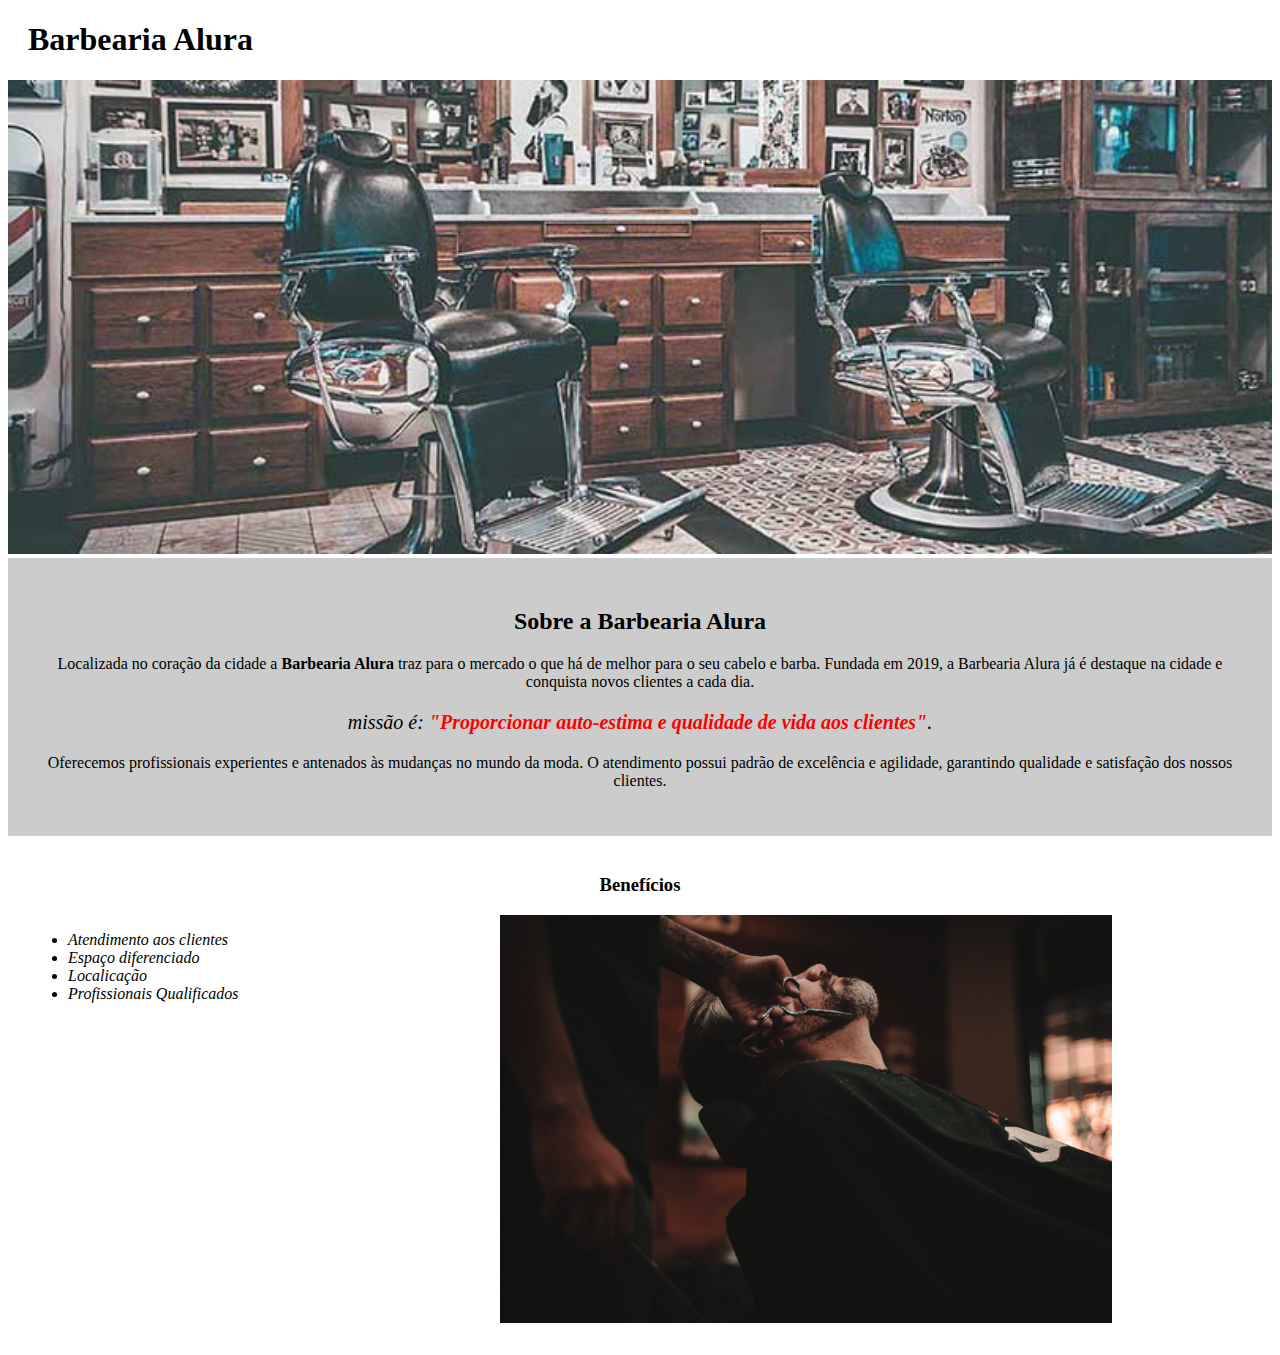
==== index.html @ b8f76104 "Commit inicial" ====
<!DOCTYPE html>
<html lang="pt-br">
    <head>
        <meta charset="UTF-8">
        <title>Barbearia Alura</title>
        <link rel="stylesheet" type="text/css" href="_css/index.css">
    </head>
    <body>
        <header>
            <h1 class="titulo-principal">Barbearia Alura</h1>
        </header>
        <img src="_imagens/banner.jpg"; id="banner";>

        <div class="principal">
            <h2 class="titulo-centralizado">Sobre a Barbearia Alura</h2>

            <p>Localizada no coração da cidade a <strong>Barbearia Alura</strong> traz para o mercado o que há de melhor para o seu cabelo e barba. Fundada em 2019, a Barbearia Alura já é destaque na cidade e conquista novos clientes a cada dia.</p>

            <p id="missao"><em>missão é: <strong>"Proporcionar auto-estima e qualidade de vida aos clientes"</strong>.</em></p>

            <p>Oferecemos profissionais experientes e antenados às mudanças no mundo da moda. O atendimento possui padrão de excelência e agilidade, garantindo qualidade e satisfação dos nossos clientes.</p>
        </div>
        <div class="beneficios">
            <h3 class="titulo-centralizado">Benefícios</h3>

            <ul>
                <li class="itens">Atendimento aos clientes</li>
                <li class="itens">Espaço diferenciado</li>
                <li class="itens">Localicação</li>
                <li class="itens">Profissionais Qualificados</li>
            </ul>

            <img src="_imagens/beneficios.jpg"; class="imagembeneficios">

        </div>
    </body>
</html>
---- _css/index.css ----
#banner {
    width: 100%;
}

.principal {
    background-color: #cccccc;
    padding: 30px;
}

.titulo-principal {
    padding-left: 20px;
}

.titulo-centralizado {
    text-align: center;
}

p {
    text-align: center;

}

#missao {
    font-size: 20px;
}

em strong {
    color: #FF0000;
}

.itens {
    font-style: italic;
}

.beneficios {
    background: white;
    padding: 20px;
}

ul {
    display: inline-block;
    vertical-align: top;
    width: 20%;
    margin-right: 15%;
}

.imagembeneficios {
    width: 50%;
}
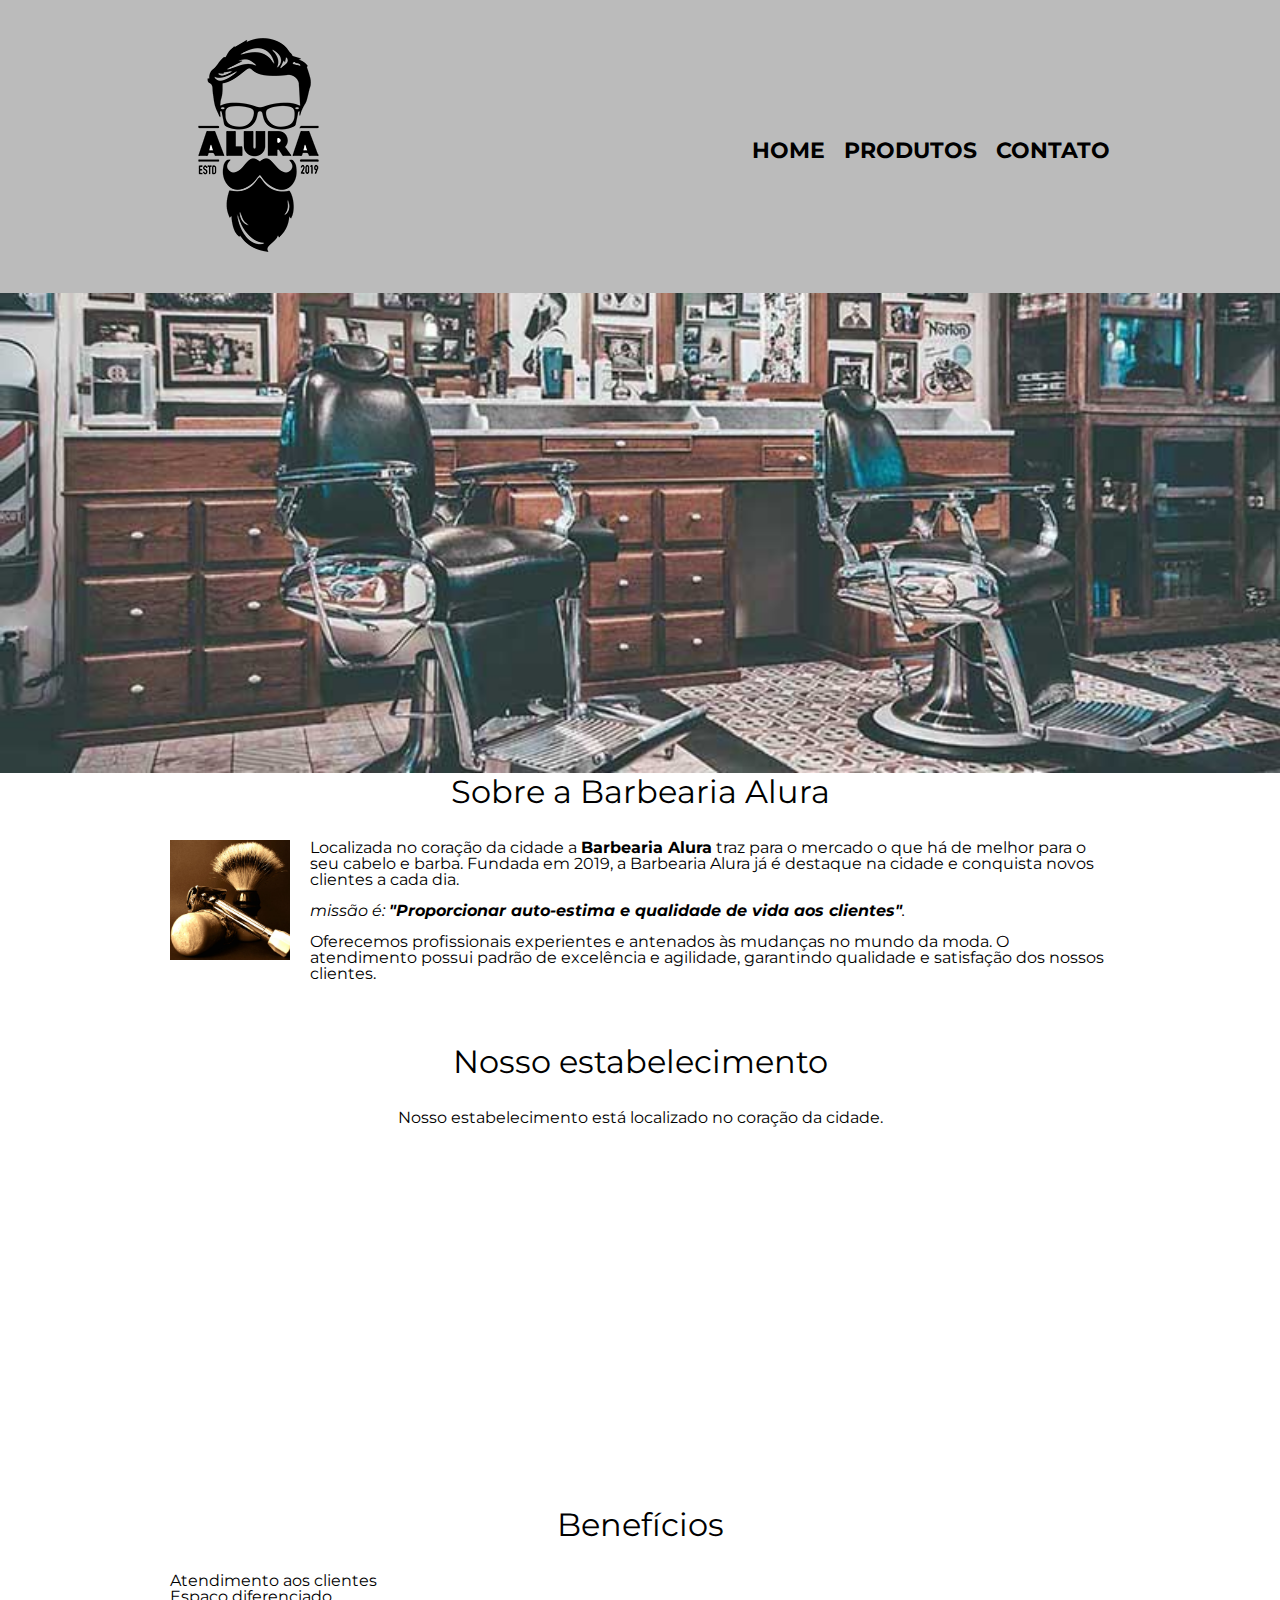
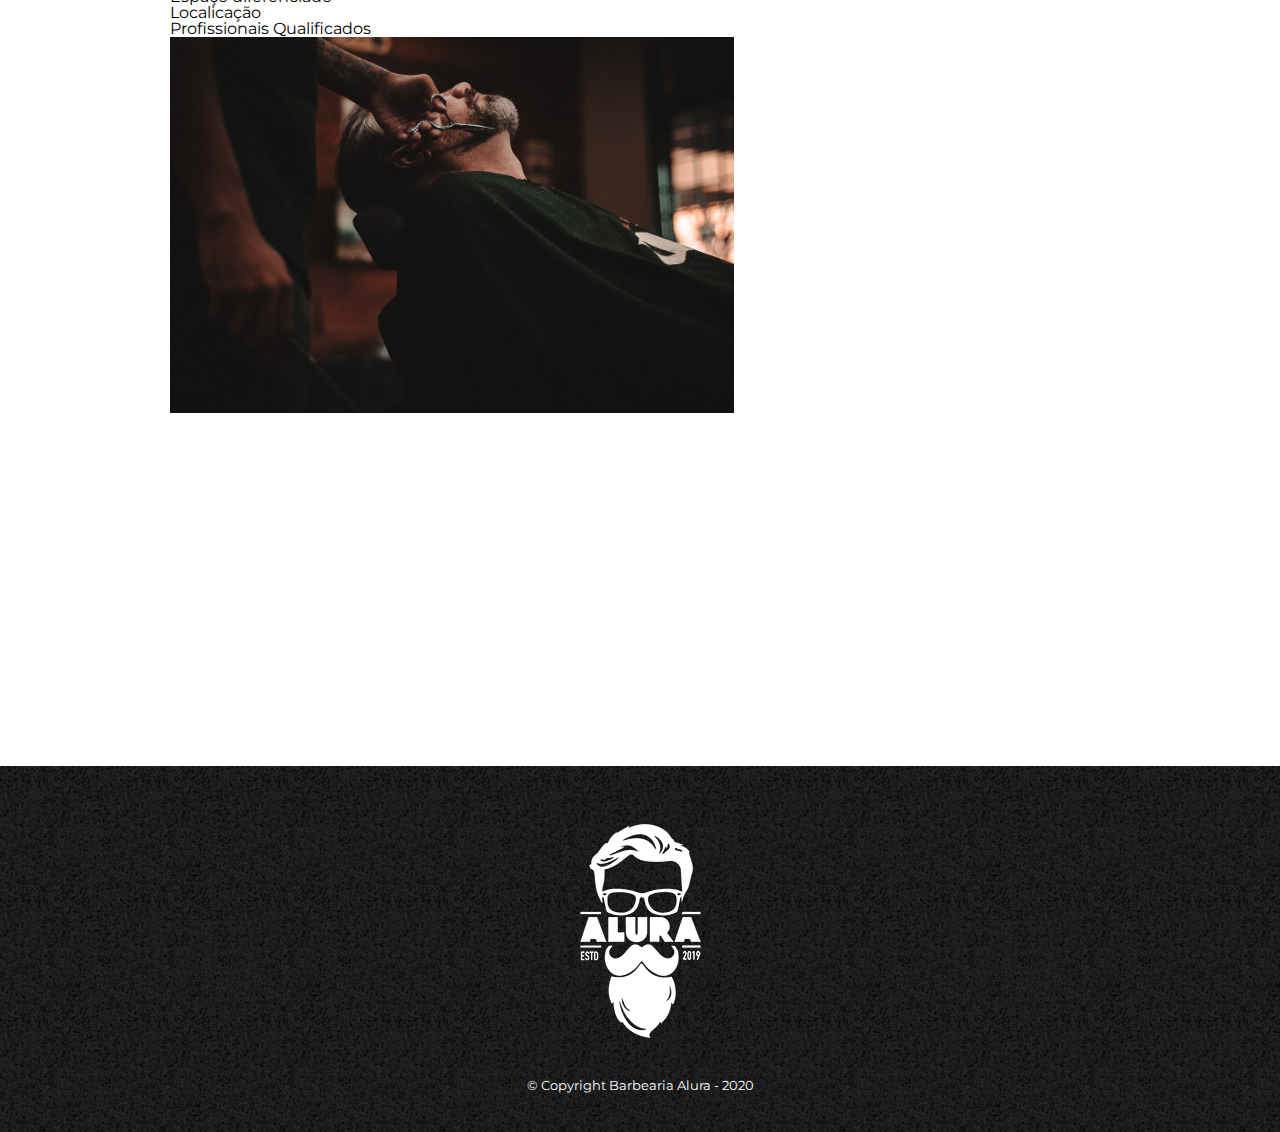
==== commit 601c0ff6: "inserido mapa e video" ====
--- a/index.html
+++ b/index.html
@@ -3,35 +3,68 @@
     <head>
         <meta charset="UTF-8">
         <title>Barbearia Alura</title>
-        <link rel="stylesheet" type="text/css" href="_css/index.css">
+        <link rel="stylesheet" href="_css/reset.css">
+        <link href="https://fonts.googleapis.com/css?family=Montserrat&display=swap" rel="stylesheet">
+        <link rel="stylesheet" href="_css/style.css">
     </head>
     <body>
         <header>
-            <h1 class="titulo-principal">Barbearia Alura</h1>
+            <div class="caixa">
+            <h1><img src="_imagens/logo.png"></h1>
+
+            <nav>
+                <ul>
+                    <li><a href="index.html">Home</a></li>
+                    <li><a href="produtos.html">Produtos</a></li>
+                    <li><a href="contato.html">Contato</a></li>
+                </ul>
+            </nav>
+            </div>
         </header>
-        <img src="_imagens/banner.jpg"; id="banner";>
 
-        <div class="principal">
-            <h2 class="titulo-centralizado">Sobre a Barbearia Alura</h2>
+        <img class="banner" src="_imagens/banner.jpg">
 
-            <p>Localizada no coração da cidade a <strong>Barbearia Alura</strong> traz para o mercado o que há de melhor para o seu cabelo e barba. Fundada em 2019, a Barbearia Alura já é destaque na cidade e conquista novos clientes a cada dia.</p>
+        <main>
+            <section class="principal">
+                <h2 class="titulo-principal">Sobre a Barbearia Alura</h2>
 
-            <p id="missao"><em>missão é: <strong>"Proporcionar auto-estima e qualidade de vida aos clientes"</strong>.</em></p>
+                <img class="utensilios" src="_imagens/utensilios.jpg" alt="Utensilios de um barbeiro">
 
-            <p>Oferecemos profissionais experientes e antenados às mudanças no mundo da moda. O atendimento possui padrão de excelência e agilidade, garantindo qualidade e satisfação dos nossos clientes.</p>
-        </div>
-        <div class="beneficios">
-            <h3 class="titulo-centralizado">Benefícios</h3>
+                <p>Localizada no coração da cidade a <strong>Barbearia Alura</strong> traz para o mercado o que há de melhor para o seu cabelo e barba. Fundada em 2019, a Barbearia Alura já é destaque na cidade e conquista novos clientes a cada dia.</p>
 
-            <ul>
-                <li class="itens">Atendimento aos clientes</li>
-                <li class="itens">Espaço diferenciado</li>
-                <li class="itens">Localicação</li>
-                <li class="itens">Profissionais Qualificados</li>
-            </ul>
+                <p id="missao"><em>missão é: <strong>"Proporcionar auto-estima e qualidade de vida aos clientes"</strong>.</em></p>
 
-            <img src="_imagens/beneficios.jpg"; class="imagembeneficios">
+                <p>Oferecemos profissionais experientes e antenados às mudanças no mundo da moda. O atendimento possui padrão de excelência e agilidade, garantindo qualidade e satisfação dos nossos clientes.</p>
+            </section>
 
-        </div>
+            <section class="mapa">
+                <h3 class="titulo-principal">Nosso estabelecimento</h3>
+                <p>Nosso estabelecimento está localizado no coração da cidade.</p>
+
+                <iframe src="https://www.google.com/maps/embed?pb=!1m18!1m12!1m3!1d3656.4484607118548!2d-46.63246469999999!3d-23.5882443!2m3!1f0!2f0!3f0!3m2!1i1024!2i768!4f13.1!3m3!1m2!1s0x94ce5a2b2ed7f3a1%3A0xab35da2f5ca62674!2sCaelum!5e0!3m2!1spt-BR!2sbr!4v1579297814227!5m2!1spt-BR!2sbr" width="100%" height="300px" frameborder="0" style="border:0;" allowfullscreen=""></iframe>
+            </section>
+
+            <section class="beneficios">
+                <h3 class="titulo-principal">Benefícios</h3>
+
+                <ul>
+                    <li class="itens">Atendimento aos clientes</li>
+                    <li class="itens">Espaço diferenciado</li>
+                    <li class="itens">Localicação</li>
+                    <li class="itens">Profissionais Qualificados</li>
+                </ul>
+
+                <img src="_imagens/beneficios.jpg"; class="imagembeneficios">
+
+                <div class="video">
+                    <iframe width="560" height="315" src="https://www.youtube.com/embed/wcVVXUV0YUY" frameborder="0" allow="accelerometer; autoplay; encrypted-media; gyroscope; picture-in-picture" allowfullscreen></iframe>
+                </div>
+
+            </section>
+        </main>
+        <footer>
+            <img src="_imagens/logo-branco.png">
+            <p class="copyright">&copy Copyright Barbearia Alura - 2020</p>
+        </footer>
     </body>
 </html>--- a/_css/style.css
+++ b/_css/style.css
@@ -0,0 +1,207 @@
+body {
+    font-family: 'Montserrat', sans-serif;
+}
+
+header {
+    background-color: #bbbbbb;
+    padding: 20px 0 20px 0;
+}
+
+.caixa {
+    width: 940px;
+    position: relative;
+    margin: 0 auto 0 auto;
+}
+
+nav {
+    position: absolute;
+    top: 120px;
+    right: 0px;
+}
+
+nav li {
+    display: inline;
+    margin: 0 0 0 15px;
+}
+
+nav a {
+    text-transform: uppercase;
+    color: #000000;
+    font-weight: bold;
+    font-size: 22px;
+    text-decoration: none;
+}
+
+nav a:hover {
+    text-decoration: underline;
+    color: #c78c19;
+}
+
+.produtos {
+    width: 940px;
+    margin: 0 auto 0 auto;
+    padding: 50px 0 50px 0;
+}
+
+.produtos li {
+    display: inline-block;
+    text-align: center;
+    width: 30%;
+    vertical-align: top;
+    margin: 0 1.5%;
+    padding: 30px 20px;
+    box-sizing: border-box;
+    border: 2px solid #000000;
+    border-radius: 10px;
+}
+
+.produtos li:hover {
+    border-color: #c78c19;
+}
+
+.produtos li:hover h2{
+    font-size: 34px;
+}
+
+.produtos li:active {
+    border-color: #088c19;
+}
+
+.produtos h2{
+    font-size: 30px;
+    font-weight: bold;
+}
+
+.produto-preco {
+    font-size: 22;
+    font-weight: bold;
+    margin-top: 10px;
+}
+
+.produto-descricao {
+    font-size: 18px;
+}
+
+footer {
+    text-align: center;
+    background: url("../_imagens/bg.jpg");
+    padding: 40px 0 40px 0;
+}
+
+.copyright {
+    font-size: 13px;
+    margin-top: 20px;
+    color: #ffffff;
+}
+
+main {
+    width: 940px;
+    margin: 0 auto;
+}
+
+form {
+    margin: 40px 0;
+}
+
+form label, form legend {
+    display: block;
+    font-size: 20px;
+    margin-bottom: 10px;
+}
+
+.input-padrao {
+    display: block;
+    margin-bottom: 20px;
+    padding: 10px 25px;
+    width: 50%;
+}
+
+.checkbox {
+    margin: 20px 0;
+}
+
+.enviar {
+    width: 40%;
+    padding: 15px 0;
+    background: orange;
+    color: white;
+    font-weight: bold;
+    font-size: 18px;
+    border: none;
+    border-radius: 5px;
+    transition: 1s all;
+    cursor: pointer;
+}
+
+.enviar:hover {
+    background: darkorange;
+    transform: scale(1.2);
+}
+
+table {
+    margin: 20px 0 40px 0;
+}
+
+thead {
+    background: #555555;
+    color: white;
+    font-weight: bold;
+}
+
+td, th{
+    border: 1px solid #000000;
+    padding: 8px 15px;
+}
+
+/* CSS da página inicial */
+.banner {
+    width: 100%;
+}
+
+.titulo-principal {
+    text-align: center;
+    font-size: 2em;
+    margin: 0 0 1em 0;
+    clear: left;
+}
+
+.principal {
+    margin: 0 0 1em 0;
+}
+
+.principal p {
+    margin-bottom: 15px;
+}
+
+.principal strong {
+    font-weight: bold;
+}
+
+.principal em {
+    font-style: italic;
+}
+
+.utensilios {
+    width: 120px;
+    float: left;
+    margin: 0 20px 20px 0;
+}
+
+.imagembeneficios {
+    width: 60%;
+}
+
+.mapa {
+    padding: 3em 0;
+}
+
+.mapa p {
+    margin: 0 0 2em;
+    text-align: center;
+}
+
+.video {
+    width: 560px;
+    margin: 1em auto 1em auto;
+}
+
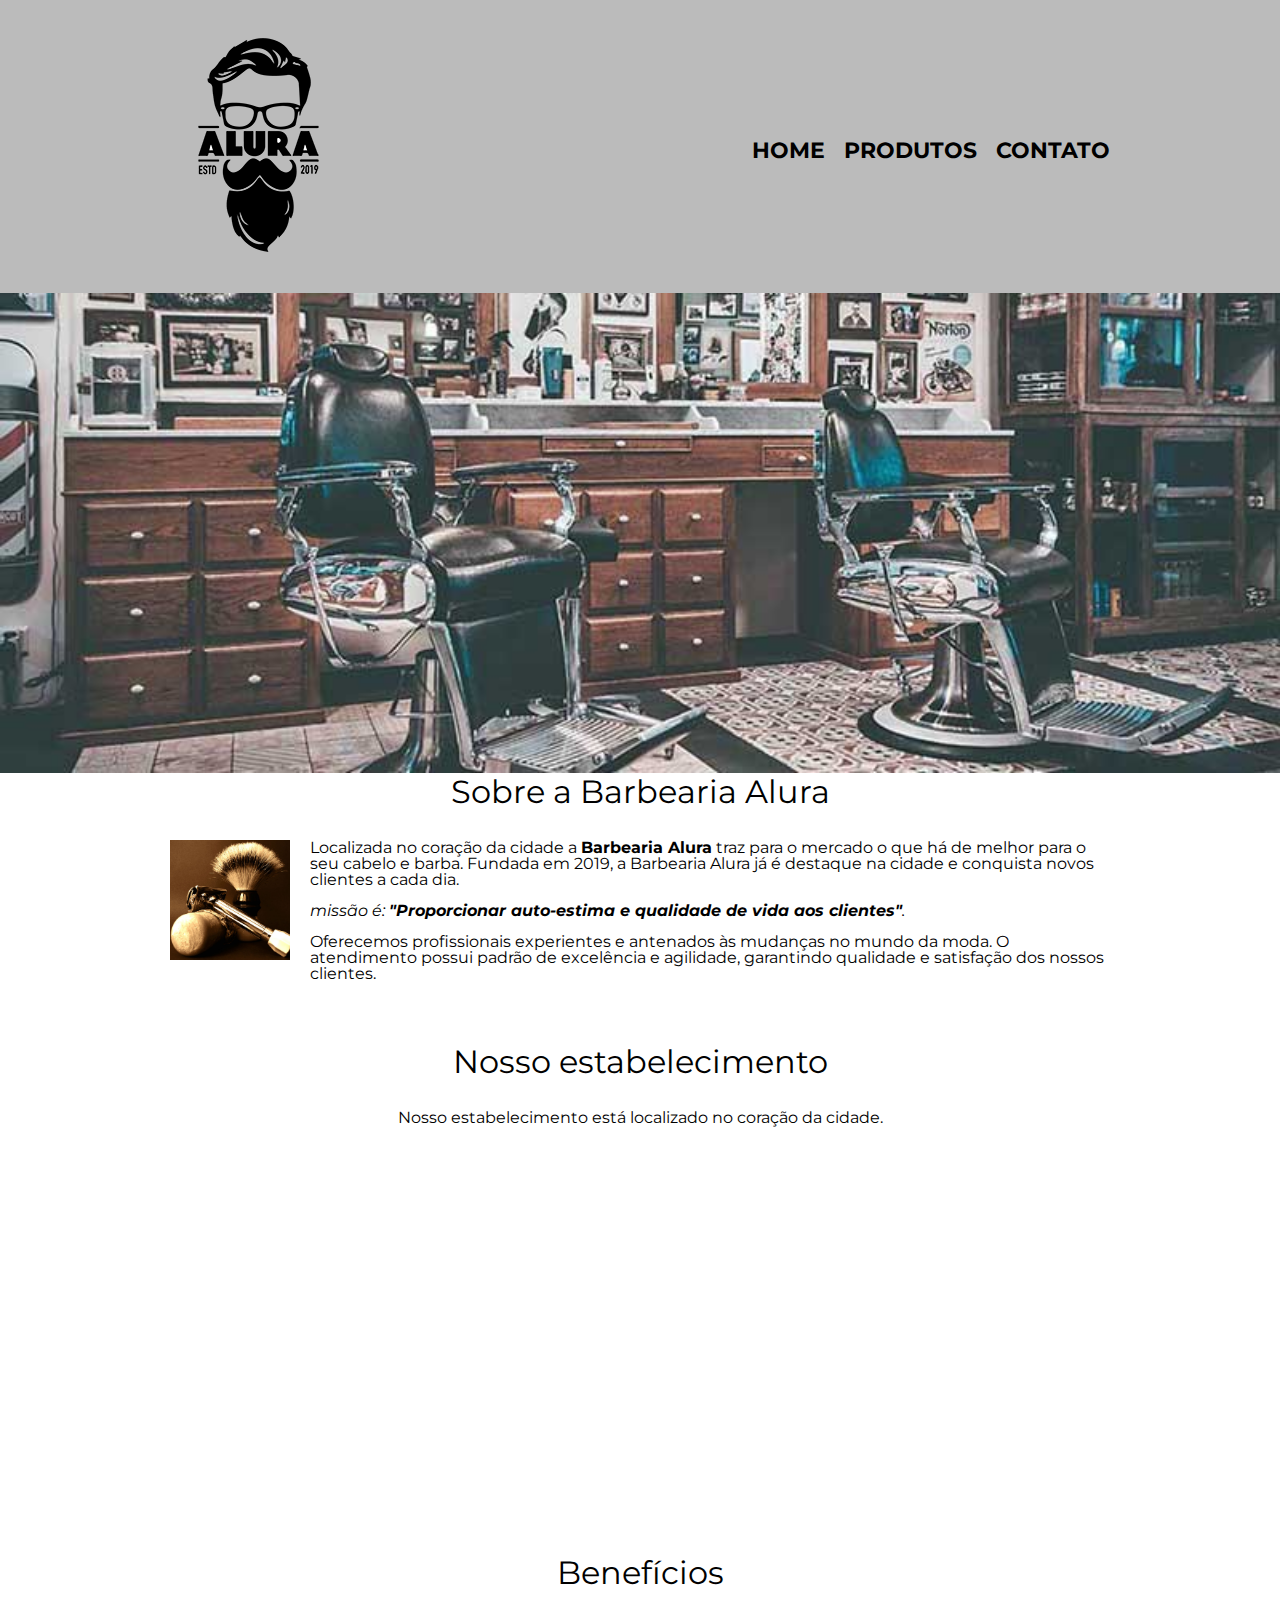
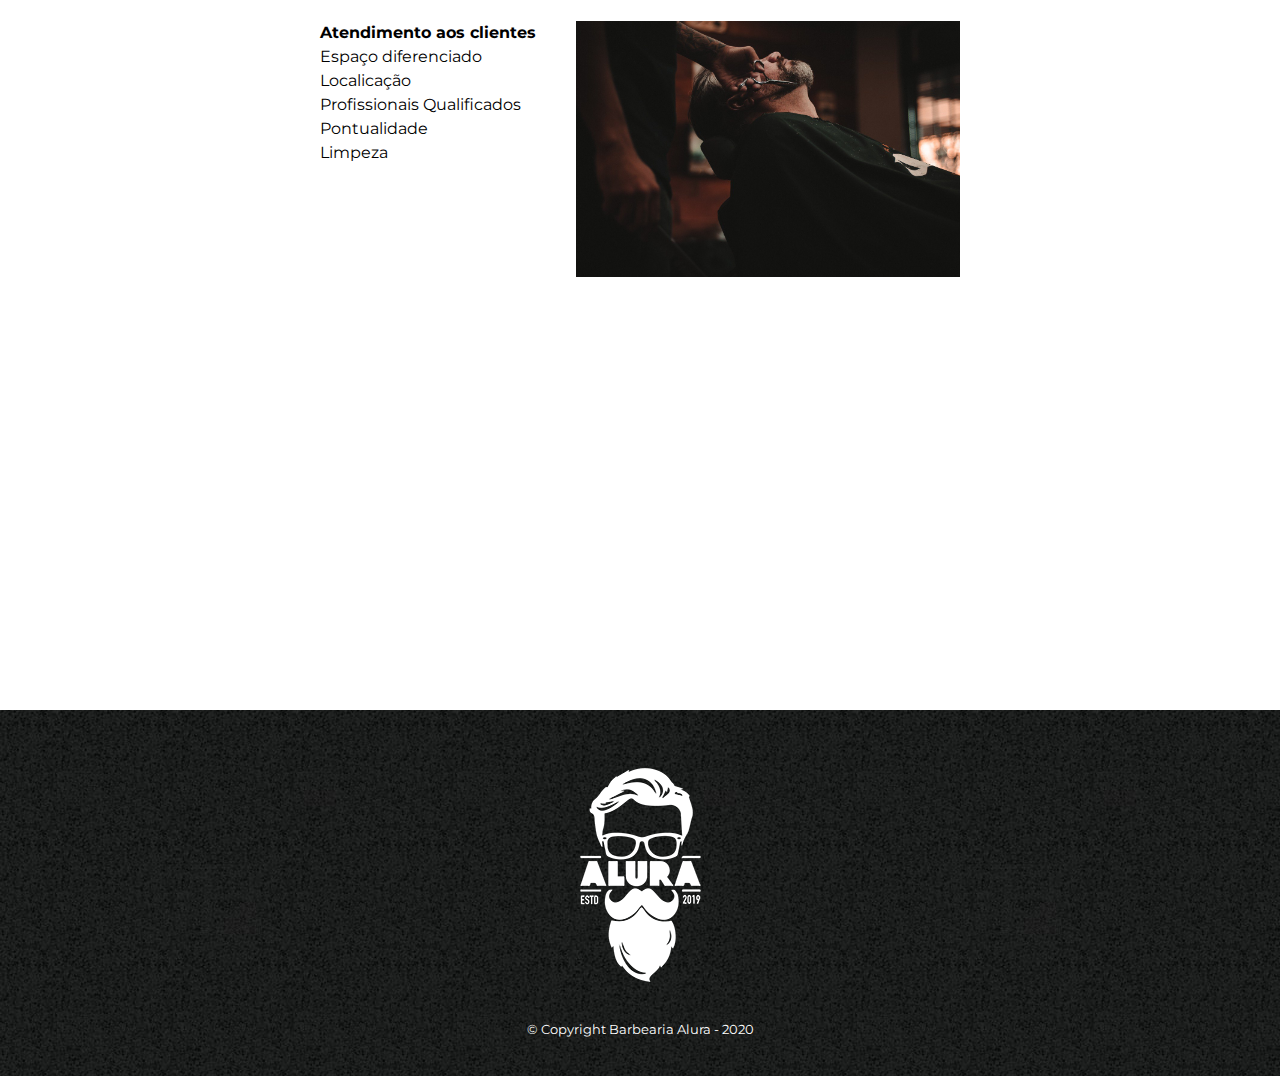
==== commit e3ae7df2: "Centralizada a sessão beneficios" ====
--- a/index.html
+++ b/index.html
@@ -46,16 +46,16 @@
 
             <section class="beneficios">
                 <h3 class="titulo-principal">Benefícios</h3>
-
-                <ul>
-                    <li class="itens">Atendimento aos clientes</li>
-                    <li class="itens">Espaço diferenciado</li>
-                    <li class="itens">Localicação</li>
-                    <li class="itens">Profissionais Qualificados</li>
-                </ul>
-
-                <img src="_imagens/beneficios.jpg"; class="imagembeneficios">
-
+                <div class="conteudo-beneficios">
+                    <ul class="lista-beneficios">
+                        <li class="itens">Atendimento aos clientes</li>
+                        <li class="itens">Espaço diferenciado</li>
+                        <li class="itens">Localicação</li>
+                        <li class="itens">Profissionais Qualificados</li>
+                        <li class="itens">Pontualidade</li>
+                        <li class="itens">Limpeza</li>
+                    </ul><img src="_imagens/beneficios.jpg"; class="imagem-beneficios">
+                </div>
                 <div class="video">
                     <iframe width="560" height="315" src="https://www.youtube.com/embed/wcVVXUV0YUY" frameborder="0" allow="accelerometer; autoplay; encrypted-media; gyroscope; picture-in-picture" allowfullscreen></iframe>
                 </div>
--- a/_css/style.css
+++ b/_css/style.css
@@ -187,14 +187,37 @@
     margin: 0 20px 20px 0;
 }
 
-.imagembeneficios {
-    width: 60%;
-}
-
 .mapa {
     padding: 3em 0;
 }
 
+.beneficios {
+    padding: 3em 0;
+}
+
+.conteudo-beneficios {
+    width: 640px;
+    margin: 0 auto;
+}
+
+.lista-beneficios {
+    width: 40%;
+    display: inline-block;
+    vertical-align: top;
+}
+
+.itens {
+    line-height: 1.5;
+}
+
+.itens:first-child {
+    font-weight: bold;
+}
+
+.imagem-beneficios {
+    width: 60%;
+}
+
 .mapa p {
     margin: 0 0 2em;
     text-align: center;
@@ -202,6 +225,6 @@
 
 .video {
     width: 560px;
-    margin: 1em auto 1em auto;
-}
-
+    margin: 2em auto 2em auto;
+}
+
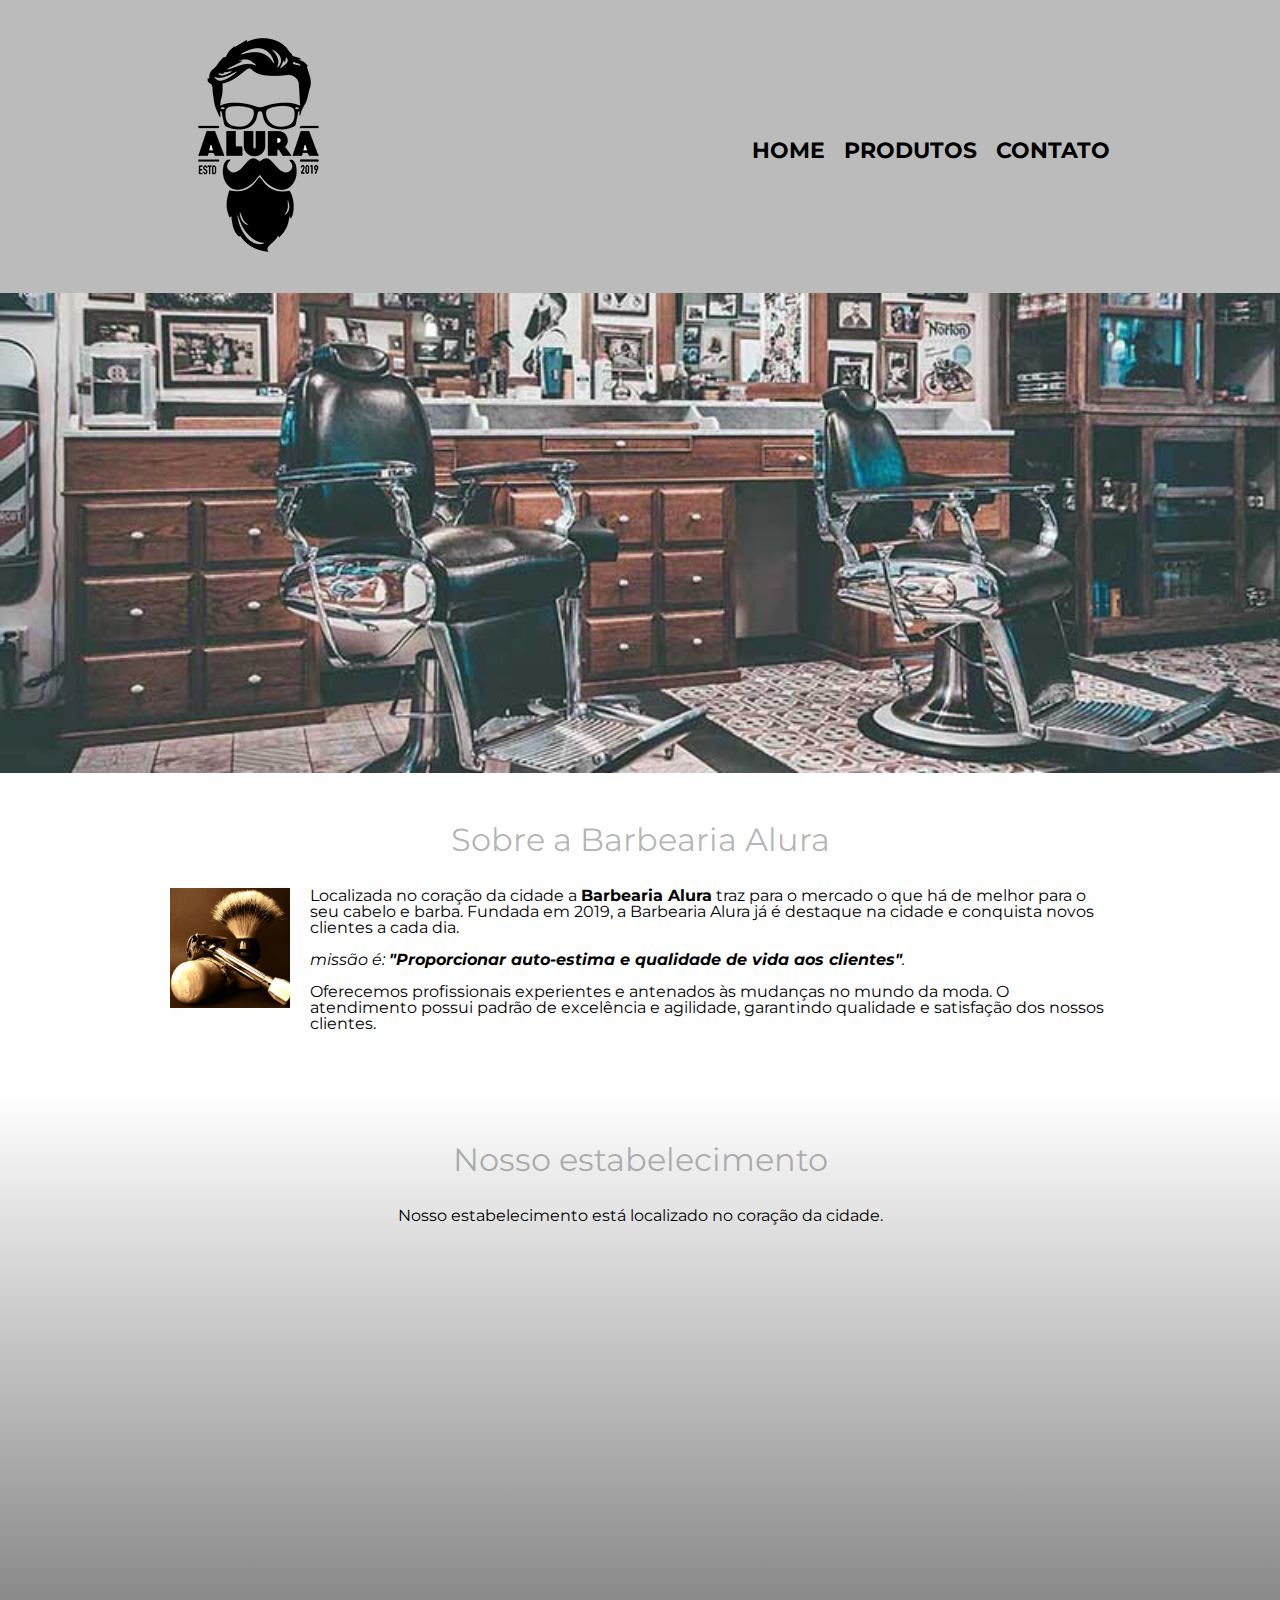
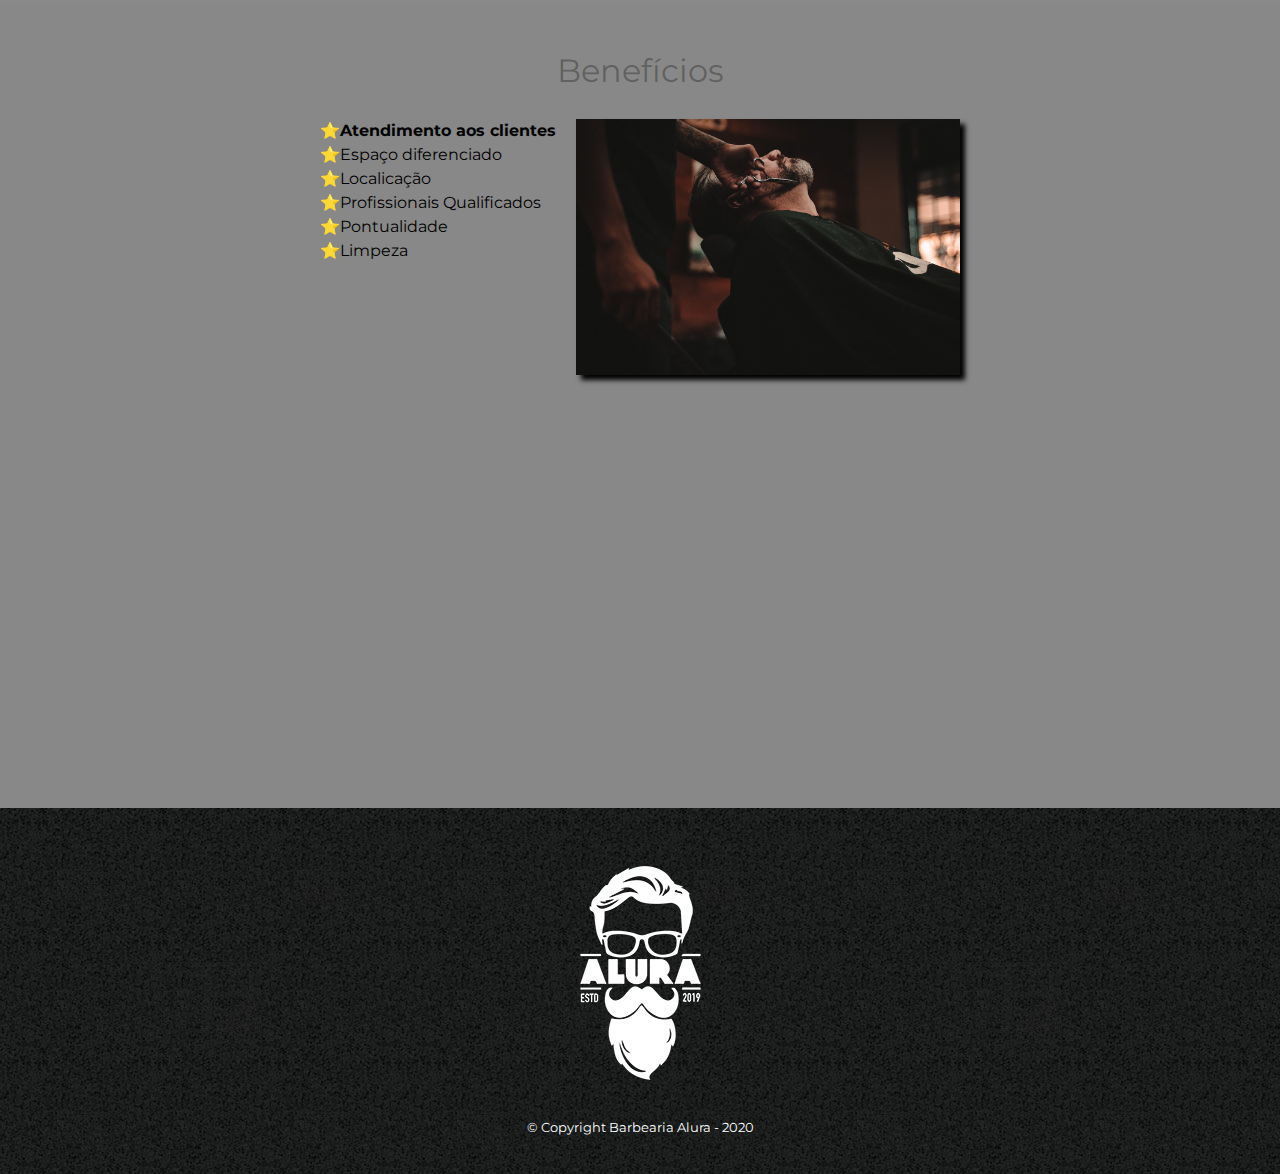
==== commit 3dfc2f8d: "Finalizada a página inicial" ====
--- a/index.html
+++ b/index.html
@@ -2,6 +2,7 @@
 <html lang="pt-br">
     <head>
         <meta charset="UTF-8">
+        <meta name="viewport" content="width=device-width">
         <title>Barbearia Alura</title>
         <link rel="stylesheet" href="_css/reset.css">
         <link href="https://fonts.googleapis.com/css?family=Montserrat&display=swap" rel="stylesheet">
@@ -41,7 +42,9 @@
                 <h3 class="titulo-principal">Nosso estabelecimento</h3>
                 <p>Nosso estabelecimento está localizado no coração da cidade.</p>
 
+                <div class="mapa-conteudo">
                 <iframe src="https://www.google.com/maps/embed?pb=!1m18!1m12!1m3!1d3656.4484607118548!2d-46.63246469999999!3d-23.5882443!2m3!1f0!2f0!3f0!3m2!1i1024!2i768!4f13.1!3m3!1m2!1s0x94ce5a2b2ed7f3a1%3A0xab35da2f5ca62674!2sCaelum!5e0!3m2!1spt-BR!2sbr!4v1579297814227!5m2!1spt-BR!2sbr" width="100%" height="300px" frameborder="0" style="border:0;" allowfullscreen=""></iframe>
+                </div>
             </section>
 
             <section class="beneficios">
--- a/_css/style.css
+++ b/_css/style.css
@@ -60,7 +60,7 @@
 }
 
 .produtos li:hover h2{
-    font-size: 34px;
+    font-size: 32px;
 }
 
 .produtos li:active {
@@ -95,8 +95,7 @@
 }
 
 main {
-    width: 940px;
-    margin: 0 auto;
+    
 }
 
 form {
@@ -163,14 +162,18 @@
     font-size: 2em;
     margin: 0 0 1em 0;
     clear: left;
+    color: rgba(00, 00, 00, 0.3);
 }
 
 .principal {
+    padding: 3em 0;
+    background: #FEFEFE;
+    width: 940px;
+    margin: 0 auto;
+}
+
+.principal p {
     margin: 0 0 1em 0;
-}
-
-.principal p {
-    margin-bottom: 15px;
 }
 
 .principal strong {
@@ -189,10 +192,17 @@
 
 .mapa {
     padding: 3em 0;
+    background: linear-gradient(#FEFEFE, #888888);
+}
+
+.mapa-conteudo {
+    width: 940px;
+    margin: 0 auto;
 }
 
 .beneficios {
     padding: 3em 0;
+    background: #888888;
 }
 
 .conteudo-beneficios {
@@ -210,12 +220,23 @@
     line-height: 1.5;
 }
 
+.itens:before {
+    content: "⭐";
+}
+
 .itens:first-child {
     font-weight: bold;
 }
 
 .imagem-beneficios {
     width: 60%;
+    opacity: 1;
+    transition: 400ms;
+    box-shadow: 5px 5px 5px #000000;
+}
+
+.imagem-beneficios:hover {
+    opacity: 0.3;
 }
 
 .mapa p {
@@ -228,3 +249,20 @@
     margin: 2em auto 2em auto;
 }
 
+@media screen and (max-width: 480px) {
+    .caixa, .principal, .conteudo-beneficios, .mapa-conteudo, .video {
+        width: auto;
+    }
+
+    h1 {
+        text-align: center;
+    }
+
+    nav {
+        position: static;
+    }
+
+    .lista-beneficios, .imagem-beneficios {
+        width: 100%;
+    }
+}